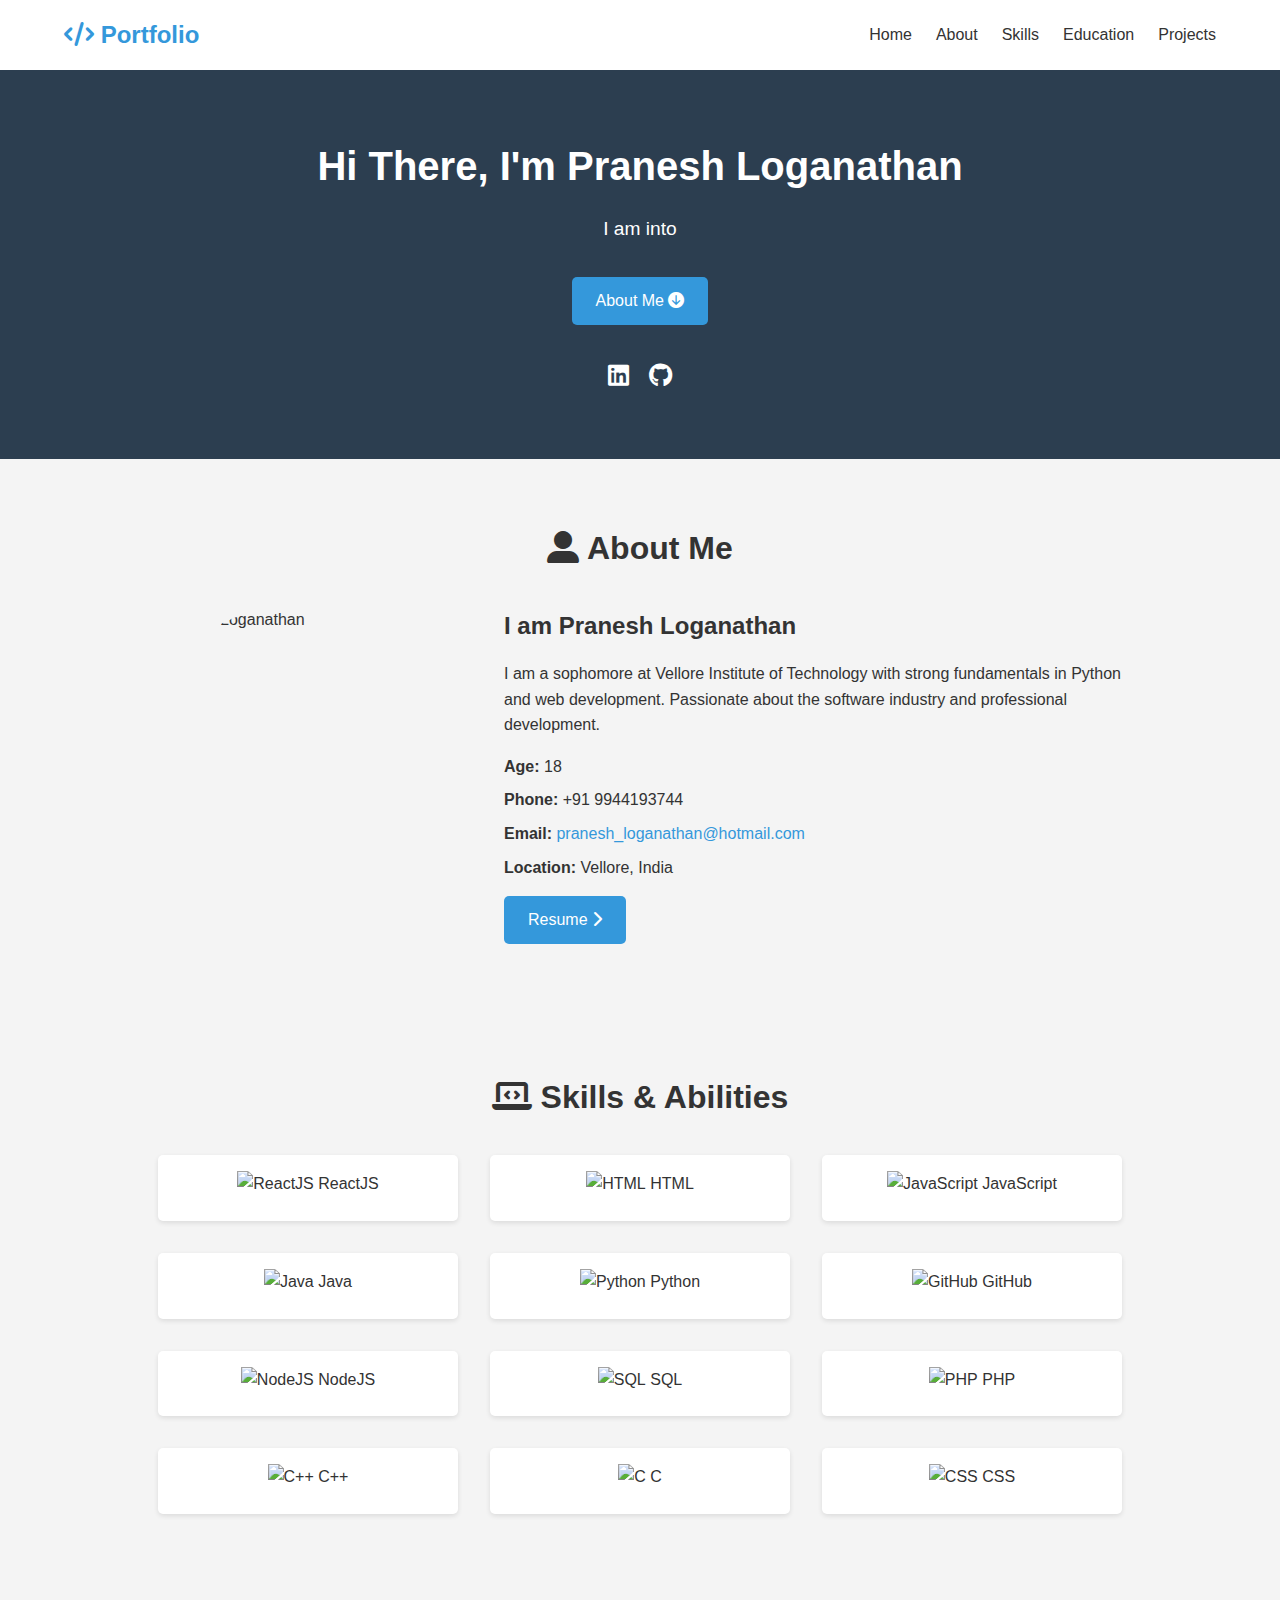
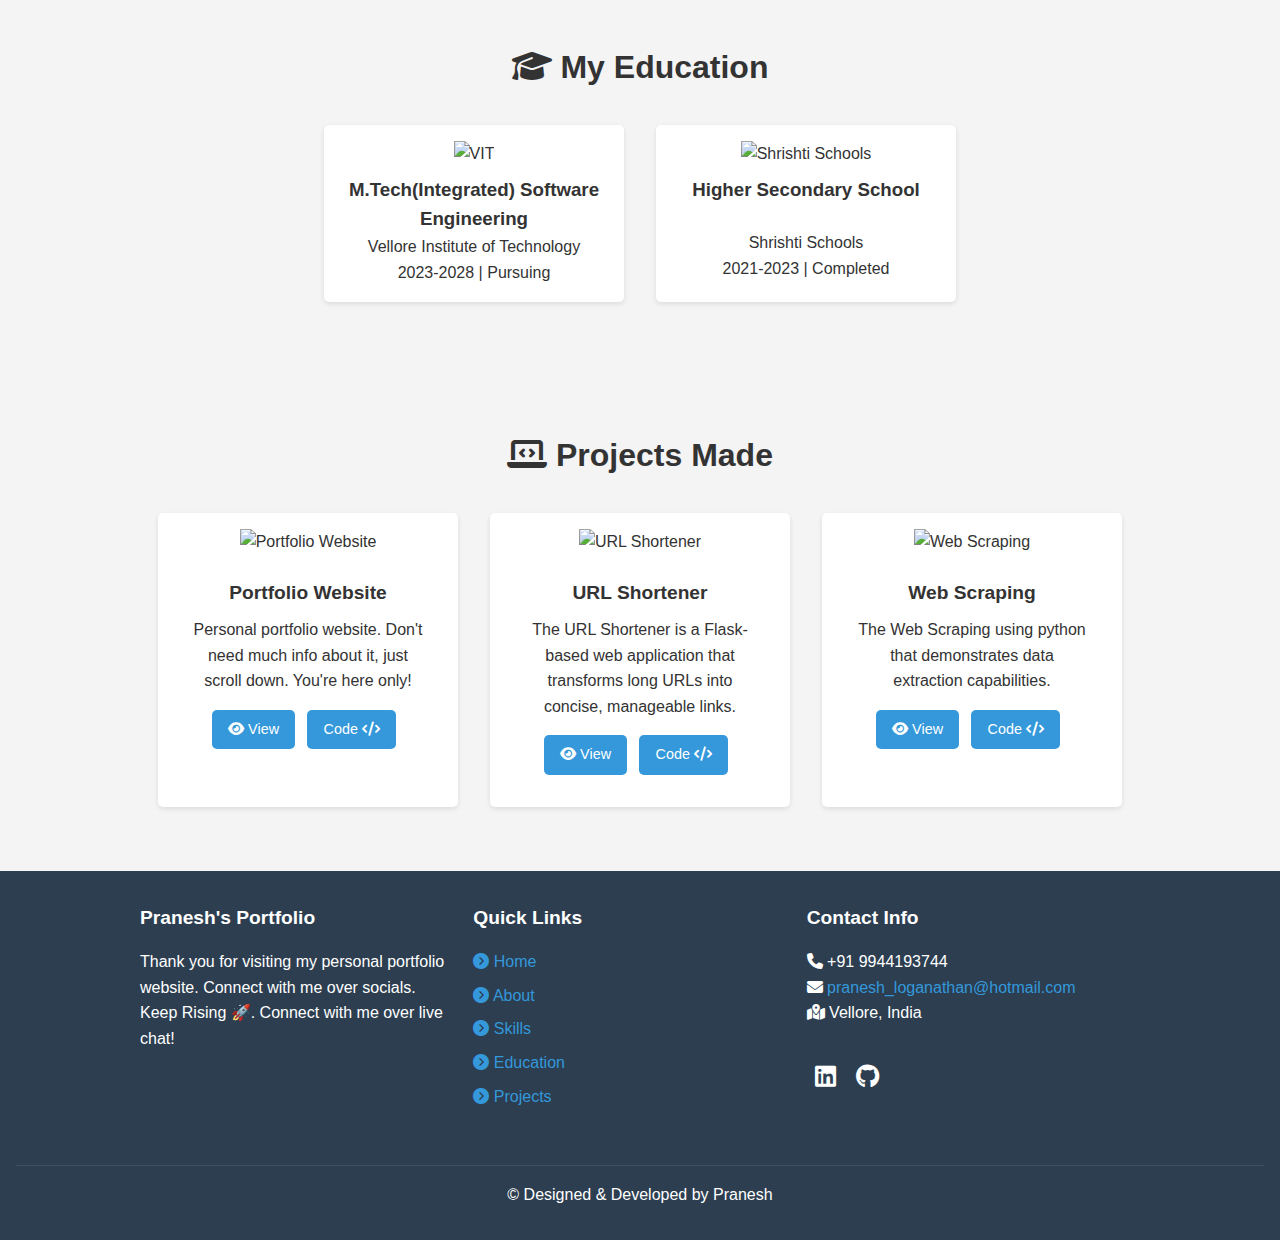
==== portfolio.html @ a14c081e "Add files via upload" ====
<!DOCTYPE html>
<html lang="en">
<head>
    <meta charset="UTF-8">
    <meta name="viewport" content="width=device-width, initial-scale=1.0">
    <title>Pranesh Loganathan | Portfolio</title>
    <meta name="description" content="Welcome to Pranesh's Portfolio. Full-Stack Web Developer and Software Engineering student at VIT">
    <link rel="stylesheet" href="https://cdnjs.cloudflare.com/ajax/libs/font-awesome/6.4.0/css/all.min.css">
    <link rel="shortcut icon" href="assets/images/favicon.jpg" type="image/x-png">
    <style>
        :root {
            --primary-color: #3498db;
            --secondary-color: #2c3e50;
            --text-color: #333;
            --background-color: #f4f4f4;
        }

        * {
            margin: 0;
            padding: 0;
            box-sizing: border-box;
        }

        body {
            font-family: 'Arial', sans-serif;
            line-height: 1.6;
            color: var(--text-color);
            background-color: var(--background-color);
        }

        a {
            text-decoration: none;
            color: var(--primary-color);
        }

        .navbar {
            display: flex;
            justify-content: space-between;
            align-items: center;
            padding: 1rem 5%;
            background-color: #fff;
            box-shadow: 0 2px 5px rgba(0,0,0,0.1);
        }

        .logo {
            font-size: 1.5rem;
            font-weight: bold;
            color: var(--primary-color);
        }

        .nav-menu {
            display: flex;
            list-style: none;
        }

        .nav-menu li {
            margin-left: 1.5rem;
        }

        .nav-link {
            color: var(--text-color);
            transition: color 0.3s ease;
        }

        .nav-link:hover {
            color: var(--primary-color);
        }

        .menu-toggle {
            display: none;
        }

        .hero {
            background-color: var(--secondary-color);
            color: #fff;
            text-align: center;
            padding: 4rem 1rem;
        }

        .hero h1 {
            font-size: 2.5rem;
            margin-bottom: 1rem;
        }

        .hero p {
            font-size: 1.2rem;
            margin-bottom: 2rem;
        }

        .btn {
            display: inline-block;
            background-color: var(--primary-color);
            color: #fff;
            padding: 0.7rem 1.5rem;
            border-radius: 5px;
            transition: background-color 0.3s ease;
        }

        .btn:hover {
            background-color: #2980b9;
        }

        .social-icons {
            margin-top: 2rem;
        }

        .social-icons a {
            color: #fff;
            font-size: 1.5rem;
            margin: 0 0.5rem;
            transition: color 0.3s ease;
        }

        .social-icons a:hover {
            color: var(--primary-color);
        }

        .about, .skills, .education, .projects {
            padding: 4rem 1rem;
        }

        .section-title {
            text-align: center;
            font-size: 2rem;
            margin-bottom: 2rem;
        }

        .about-content, .skills-container, .education-container, .projects-container {
            display: flex;
            flex-wrap: wrap;
            justify-content: center;
            gap: 2rem;
            max-width: 1000px;
            margin: 0 auto;
        }

        .profile-image {
            width: 300px;
            height: 300px;
            object-fit: cover;
            border-radius: 50%;
            margin-right: 2rem;
        }

        .about-text {
            flex: 1;
            min-width: 300px;
        }

        .about-text h3 {
            font-size: 1.5rem;
            margin-bottom: 1rem;
        }

        .personal-info {
            margin: 1rem 0;
        }

        .personal-info p {
            margin-bottom: 0.5rem;
        }

        .skill-item, .education-item, .project-item {
            text-align: center;
            background-color: #fff;
            border-radius: 5px;
            box-shadow: 0 2px 5px rgba(0,0,0,0.1);
            padding: 1rem;
            width: 300px;
        }

        .skill-item img, .education-item img, .project-item img {
            width: 80px;
            height: 80px;
            object-fit: contain;
            margin-bottom: 0.5rem;
        }

        .education-item img, .project-item img {
            width: 100%;
            height: 150px;
            object-fit: cover;
        }

        .project-info {
            padding: 1rem;
        }

        .project-info h3 {
            font-size: 1.2rem;
            margin-bottom: 0.5rem;
        }

        .project-links {
            margin-top: 1rem;
        }

        .project-links .btn {
            font-size: 0.9rem;
            padding: 0.5rem 1rem;
            margin-right: 0.5rem;
        }

        .footer {
            background-color: var(--secondary-color);
            color: #fff;
            padding: 2rem 1rem;
        }

        .footer-content {
            display: flex;
            flex-wrap: wrap;
            justify-content: space-between;
            max-width: 1000px;
            margin: 0 auto;
        }

        .footer-section {
            flex: 1;
            margin-bottom: 1rem;
            min-width: 250px;
        }

        .footer-section h3 {
            font-size: 1.2rem;
            margin-bottom: 1rem;
        }

        .footer-section ul {
            list-style: none;
        }

        .footer-section ul li {
            margin-bottom: 0.5rem;
        }

        .footer-bottom {
            text-align: center;
            margin-top: 2rem;
            padding-top: 1rem;
            border-top: 1px solid rgba(255,255,255,0.1);
        }

        .scroll-top-btn {
            position: fixed;
            bottom: 20px;
            right: 20px;
            background-color: var(--primary-color);
            color: #fff;
            width: 40px;
            height: 40px;
            border-radius: 50%;
            display: flex;
            justify-content: center;
            align-items: center;
            font-size: 1.5rem;
            opacity: 0;
            visibility: hidden;
            transition: opacity 0.3s, visibility 0.3s;
        }

        .scroll-top-btn.show {
            opacity: 1;
            visibility: visible;
        }

        @media (max-width: 768px) {
            .menu-toggle {
                display: block;
                cursor: pointer;
            }

            .menu-toggle .bar {
                display: block;
                width: 25px;
                height: 3px;
                background-color: var(--text-color);
                margin: 5px auto;
                transition: all 0.3s ease-in-out;
            }

            .nav-menu {
                position: fixed;
                left: -100%;
                top: 5rem;
                flex-direction: column;
                background-color: #fff;
                width: 100%;
                text-align: center;
                transition: 0.3s;
                box-shadow: 0 10px 27px rgba(0, 0, 0, 0.05);
            }

            .nav-menu.active {
                left: 0;
            }

            .nav-menu li {
                margin: 2.5rem 0;
            }

            .about-content {
                flex-direction: column;
                text-align: center;
            }

            .profile-image {
                margin-right: 0;
                margin-bottom: 2rem;
            }
        }
    </style>
</head>
<body>
    <header>
        <nav class="navbar">
            <a href="/" class="logo"><i class="fa-solid fa-code"></i> Portfolio</a>
            <div class="menu-toggle" id="mobile-menu">
                <span class="bar"></span>
                <span class="bar"></span>
                <span class="bar"></span>
            </div>
            <ul class="nav-menu">
                <li><a href="#home" class="nav-link">Home</a></li>
                <li><a href="#about" class="nav-link">About</a></li>
                <li><a href="#skills" class="nav-link">Skills</a></li>
                <li><a href="#education" class="nav-link">Education</a></li>
                <li><a href="#projects" class="nav-link">Projects</a></li>
            </ul>
        </nav>
    </header>

    <main>
        <section id="home" class="hero">
            <div class="hero-content">
                <h1>Hi There, I'm Pranesh Loganathan</h1>
                <p>I am into <span id="typing-text"></span></p>
                <a href="#about" class="btn">About Me <i class="fas fa-arrow-circle-down"></i></a>
                <div class="social-icons">
                    <a href="https://www.linkedin.com/in/pranesh-loganathan/" target="_blank" rel="noopener noreferrer"><i class="fab fa-linkedin"></i></a>
                    <a href="https://github.com/pranesh-loganathan" target="_blank" rel="noopener noreferrer"><i class="fab fa-github"></i></a>
                </div>
            </div>
        </section>

        <section id="about" class="about">
            <h2 class="section-title"><i class="fas fa-user-alt"></i> About <span>Me</span></h2>
            <div class="about-content">
                <img src="assets/images/favicon.jpg" alt="Pranesh Loganathan" class="profile-image">
                <div class="about-text">
                    <h3>I am Pranesh Loganathan</h3>
                    <p>I am a sophomore at Vellore Institute of Technology with strong fundamentals in Python and web development. Passionate about the software industry and professional development.</p>
                    <div class="personal-info">
                        <p><strong>Age:</strong> 18</p>
                        <p><strong>Phone:</strong> +91 9944193744</p>
                        <p><strong>Email:</strong> <a href="mailto:pranesh_loganathan@hotmail.com">pranesh_loganathan@hotmail.com</a></p>
                        <p><strong>Location:</strong> Vellore, India</p>
                    </div>
                    <a href="#" class="btn" target="_blank">Resume <i class="fas fa-chevron-right"></i></a>
                </div>
            </div>
        </section>

        <section id="skills" class="skills">
            <h2 class="section-title"><i class="fas fa-laptop-code"></i> Skills & <span>Abilities</span></h2>
            <div class="skills-container">
                <div class="skill-item">
                    <img src="assets/images/skills/icons8-react-100.png" alt="ReactJS">
                    <span>ReactJS</span>
                </div>
                <div class="skill-item">
                    <img src="assets/images/skills/html.png" alt="HTML">
                    <span>HTML</span>
                </div>
                <div class="skill-item">
                    <img src="assets/images/skills/javascript.png" alt="JavaScript">
                    <span>JavaScript</span>
                </div>
                <div class="skill-item">
                    <img src="assets/images/skills/java.png" alt="Java">
                    <span>Java</span>
                </div>
                <div class="skill-item">
                    <img src="assets/images/skills/python.png" alt="Python">
                    <span>Python</span>
                </div>
                <div class="skill-item">
                    <img src="assets/images/skills/github.png" alt="GitHub">
                    <span>GitHub</span>
                </div>
                <div class="skill-item">
                    <img src="assets/images/skills/nodejs.png" alt="NodeJS">
                    <span>NodeJS</span>
                </div>
                <div class="skill-item">
                    <img src="assets/images/skills/sql.png" alt="SQL">
                    <span>SQL</span>
                </div>
                <div class="skill-item">
                    <img src="assets/images/skills/php.png" alt="PHP">
                    <span>PHP</span>
                </div>
                <div class="skill-item">
                    <img src="assets/images/skills/C++.png" alt="C++">
                    <span>C++</span>
                </div>
                <div class="skill-item">
                    <img src="assets/images/skills/C.png" alt="C">
                    <span>C</span>
                </div>
                <div class="skill-item">
                    <img src="assets/images/skills/css.png" alt="CSS">
                    <span>CSS</span>
                </div>
            </div>
        </section>

        <section id="education" class="education">
            <h2 class="section-title"><i class="fas fa-graduation-cap"></i> My <span>Education</span></h2>
            <div class="education-container">
                <div class="education-item">
                    <img src="assets/images/educat/vit.jpg" alt="VIT">
                    <div class="education-info">
                        <h3>M.Tech(Integrated) Software Engineering</h3>
                        <p>Vellore Institute of Technology</p>
                        <p>2023-2028 | Pursuing</p>
                    </div>
                </div>
                <div class="education-item">
                    <img src="assets/images/educat/school.jpg" alt="Shrishti Schools">
                    <div class="education-info">
                        <h3>Higher Secondary School</h3>
                        <br>
                        <p>Shrishti Schools</p>
                        <p>2021-2023 | Completed</p>
                    </div>
                </div>
            </div>
        </section>

        <section id="projects" class="projects">
            <h2 class="section-title"><i class="fas fa-laptop-code"></i> Projects <span>Made</span></h2>
            <div class="projects-container">
                <div class="project-item">
                    <img src="assets/images/projects/Portfolio.png" alt="Portfolio Website">
                    <div class="project-info">
                        <h3>Portfolio Website</h3>
                        <p>Personal portfolio website. Don't need much info about it, just scroll down. You're here only!</p>
                        <div class="project-links">
                            <a href="#" class="btn" target="_blank"><i class="fas fa-eye"></i> View</a>
                            <a href="#" class="btn" target="_blank">Code <i class="fas fa-code"></i></a>
                        </div>
                    </div>
                </div>
                <div class="project-item">
                    <img src="assets/images/projects/url.png" alt="URL Shortener">
                    <div class="project-info">
                        <h3>URL Shortener</h3>
                        <p>The URL Shortener is a Flask-based web application that transforms long URLs into concise, manageable links.</p>
                        <div class="project-links">
                            <a href="https://aicma.co.in/" class="btn" target="_blank"><i class="fas fa-eye"></i> View</a>
                            <a href="#" class="btn" target="_blank">Code <i class="fas fa-code"></i></a>
                        </div>
                    </div>
                </div>
                <div class="project-item">
                    <img src="assets/images/projects/web.png" alt="Web Scraping">
                    <div class="project-info">
                        <h3>Web Scraping</h3>
                        <p>The Web Scraping using python that demonstrates  data extraction capabilities.</p>
                        <div class="project-links">
                            <a href="https://moderntek.co.in/" class="btn" target="_blank"><i class="fas fa-eye"></i> View</a>
                            <a href="#" class="btn" target="_blank">Code <i class="fas fa-code"></i></a>
                        </div>
                    </div>
                </div>
            </div>
        </section>
    </main>

    <footer class="footer">
        <div class="footer-content">
            <div class="footer-section">
                <h3>Pranesh's Portfolio</h3>
                <p>Thank you for visiting my personal portfolio website. Connect with me over socials. <br> Keep Rising 🚀. Connect with me over live chat!</p>
            </div>
            <div class="footer-section">
                <h3>Quick Links</h3>
                <ul>
                    <li><a href="#home"><i class="fas fa-chevron-circle-right"></i> Home</a></li>
                    <li><a href="#about"><i class="fas fa-chevron-circle-right"></i> About</a></li>
                    <li><a href="#skills"><i class="fas fa-chevron-circle-right"></i> Skills</a></li>
                    <li><a href="#education"><i class="fas fa-chevron-circle-right"></i> Education</a></li>
                    <li><a href="#projects"><i class="fas fa-chevron-circle-right"></i> Projects</a></li>
                </ul>
            </div>
            <div class="footer-section">
                <h3>Contact Info</h3>
                <p><i class="fas fa-phone"></i> +91 9944193744</p>
                <p><i class="fas fa-envelope"></i> <a href="mailto:pranesh_loganathan@hotmail.com">pranesh_loganathan@hotmail.com</a></p>
                <p><i class="fas fa-map-marked-alt"></i> Vellore, India</p>
                <div class="social-icons">
                    <a href="https://www.linkedin.com/in/pranesh-loganathan/" target="_blank" rel="noopener noreferrer"><i class="fab fa-linkedin"></i></a>
                    <a href="https://github.com/pranesh-loganathan" target="_blank" rel="noopener noreferrer"><i class="fab fa-github"></i></a>
                </div>
            </div>
        </div>
        <div class="footer-bottom">
            <p>&copy; Designed & Developed by Pranesh</p>
        </div>
    </footer>

    <a href="#home" class="scroll-top-btn" id="scroll-top" aria-label="Scroll to top">
        <i class="fas fa-angle-up"></i>
    </a>

    <script src="https://cdnjs.cloudflare.com/ajax/libs/typed.js/2.0.12/typed.min.js"></script>
    <script>
        // Typing animation
        const typed = new Typed('#typing-text', {
            strings: ['Web Development', 'Python', 'Software Engineering'],
            typeSpeed: 100,
            backSpeed: 50,
            loop: true
        });

// Mobile menu toggle
        const mobileMenu = document.querySelector('#mobile-menu');
        const navMenu = document.querySelector('.nav-menu');

        mobileMenu.addEventListener('click', () => {
            mobileMenu.classList.toggle('active');
            navMenu.classList.toggle('active');
        });

// Close mobile menu when clicking a nav link
        document.querySelectorAll('.nav-link').forEach(link => {
            link.addEventListener('click', () => {
                mobileMenu.classList.remove('active');
                navMenu.classList.remove('active');
            });
        });

// Scroll to top button
        const scrollTopBtn = document.querySelector('#scroll-top');

        window.addEventListener('scroll', () => {
            if (window.pageYOffset > 100) {
                scrollTopBtn.classList.add('show');
            } else {
                scrollTopBtn.classList.remove('show');
            }
        });

        scrollTopBtn.addEventListener('click', (e) => {
            e.preventDefault();
            window.scrollTo({ top: 0, behavior: 'smooth' });
        });
// Smooth scrolling for anchor links
        document.querySelectorAll('a[href^="#"]').forEach(anchor => {
            anchor.addEventListener('click', function (e) {
                e.preventDefault();
                document.querySelector(this.getAttribute('href')).scrollIntoView({
                    behavior: 'smooth'
                });
            });
        });
    </script>
</body>
</html>
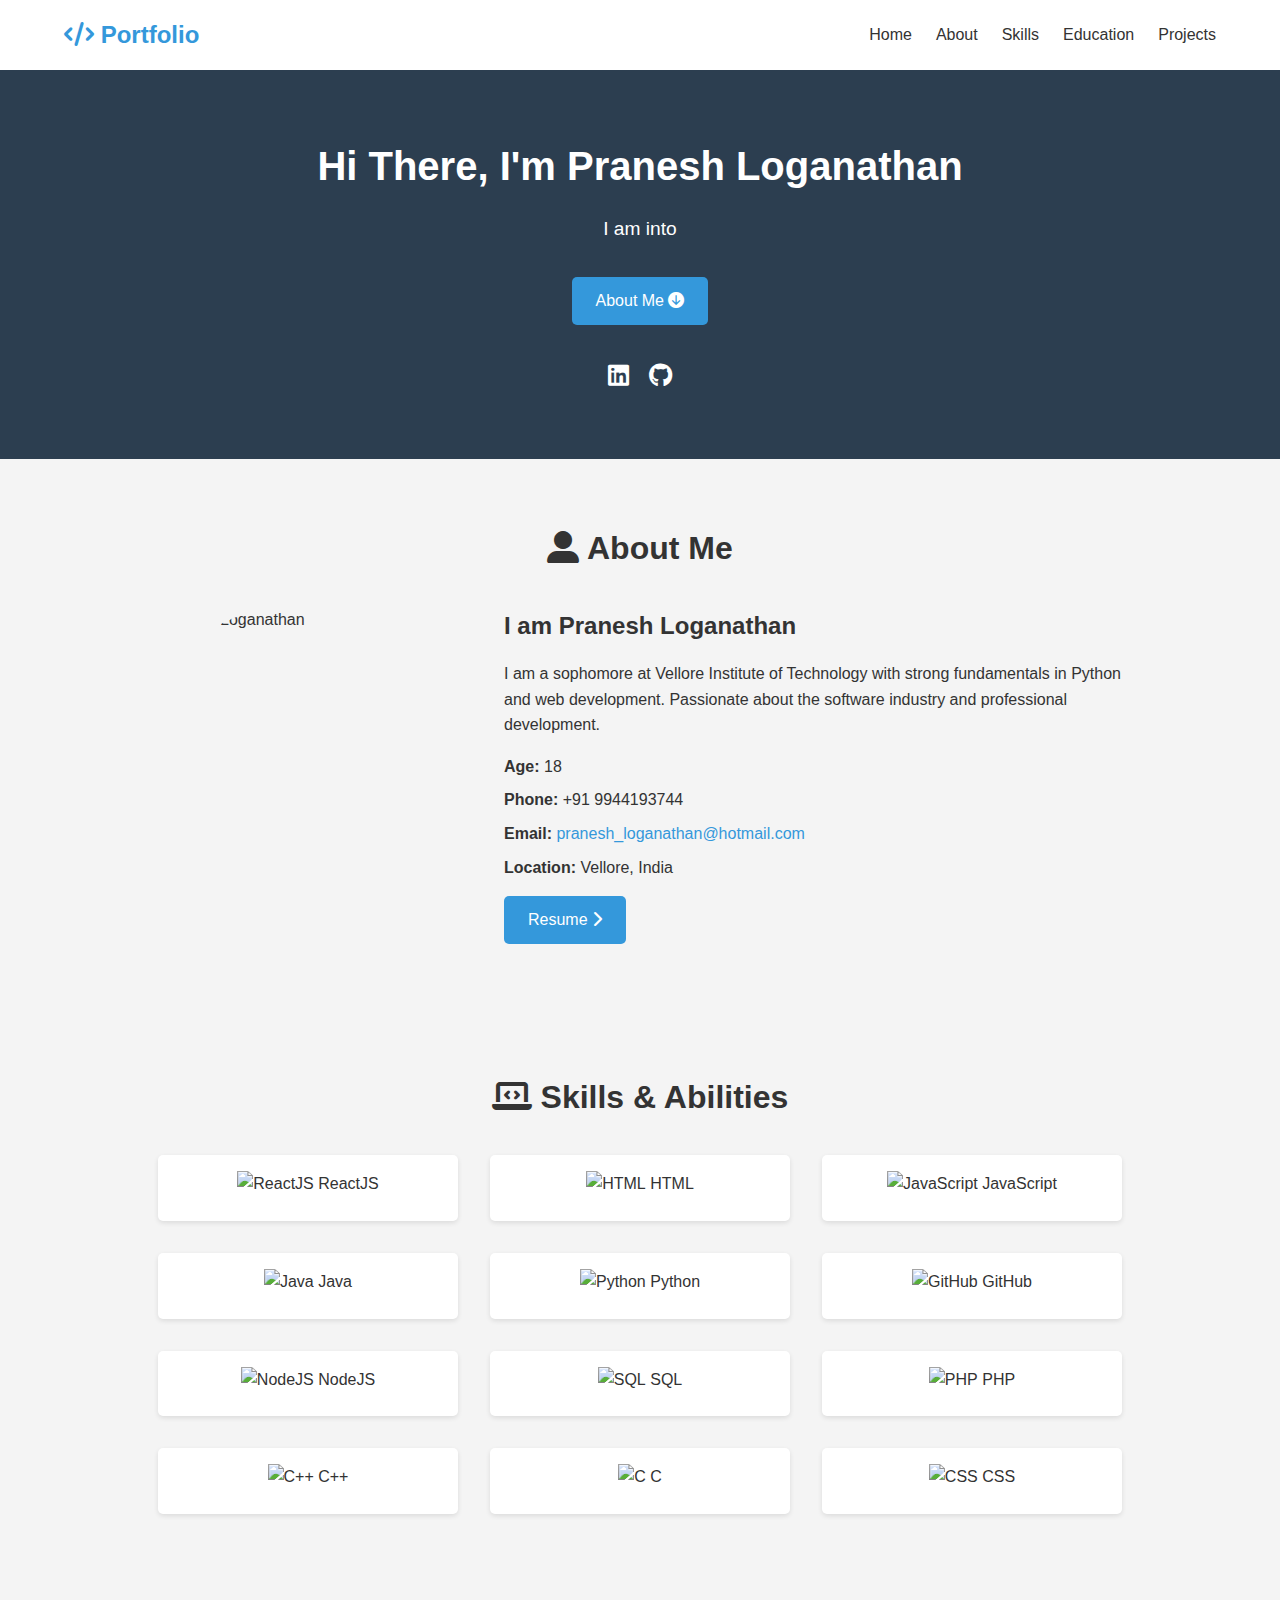
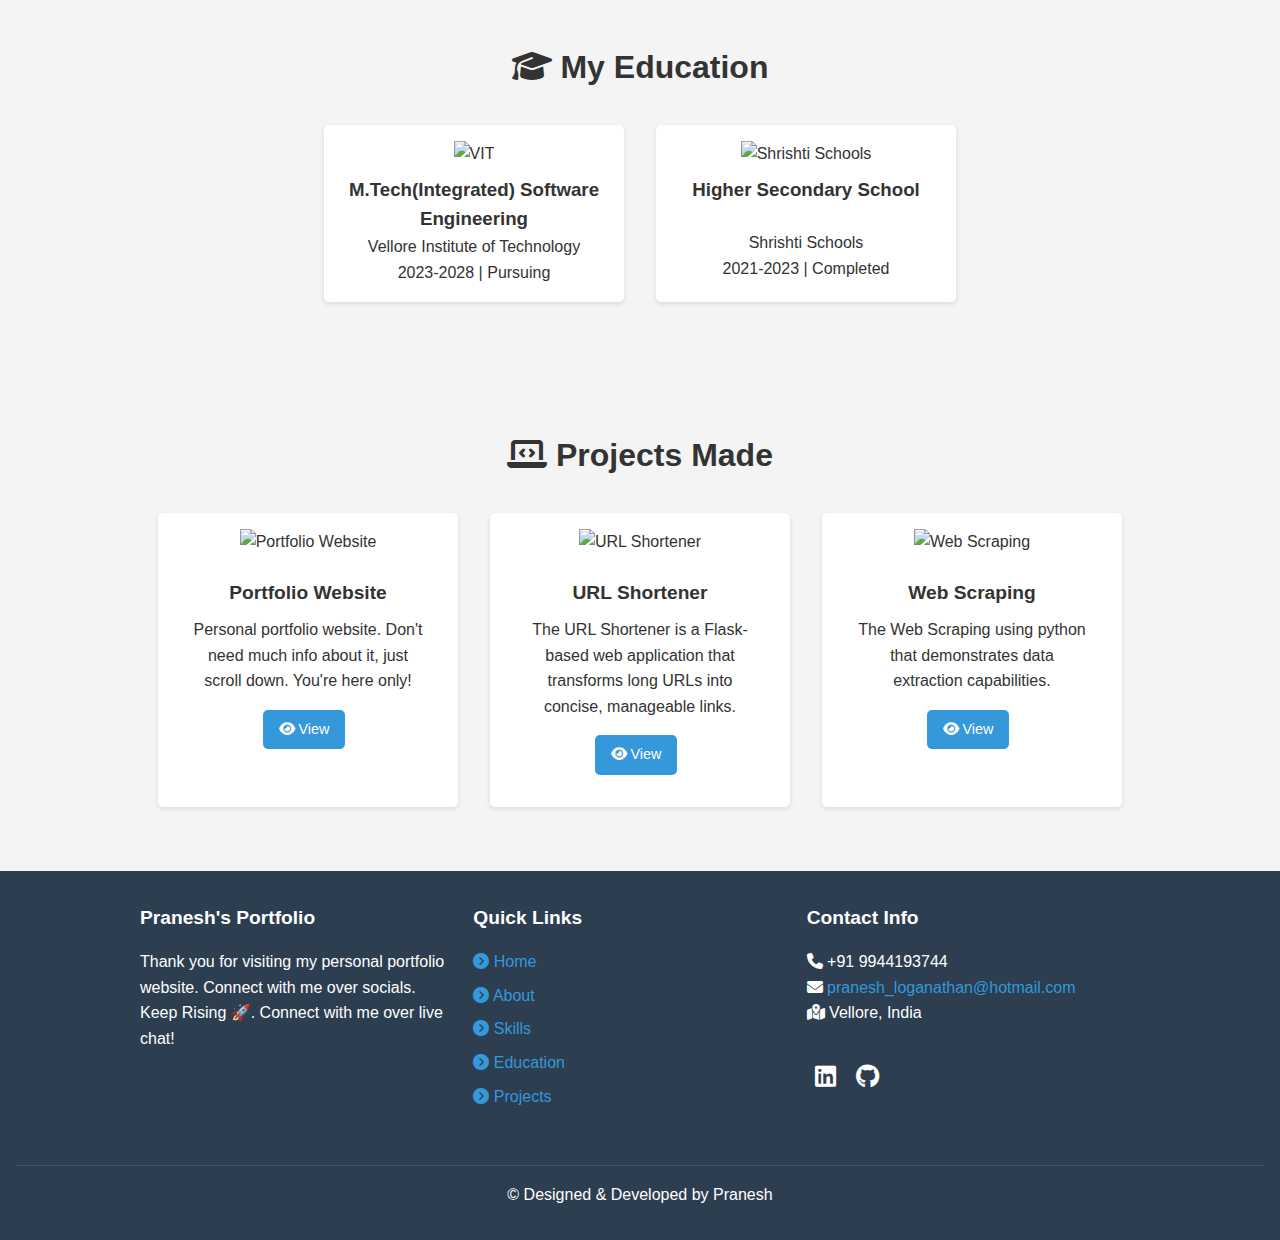
==== commit b59599e9: "portfolio.html" ====
--- a/portfolio.html
+++ b/portfolio.html
@@ -447,8 +447,9 @@
                         <h3>Portfolio Website</h3>
                         <p>Personal portfolio website. Don't need much info about it, just scroll down. You're here only!</p>
                         <div class="project-links">
+                            <center>
                             <a href="#" class="btn" target="_blank"><i class="fas fa-eye"></i> View</a>
-                            <a href="#" class="btn" target="_blank">Code <i class="fas fa-code"></i></a>
+                            </center>
                         </div>
                     </div>
                 </div>
@@ -458,8 +459,9 @@
                         <h3>URL Shortener</h3>
                         <p>The URL Shortener is a Flask-based web application that transforms long URLs into concise, manageable links.</p>
                         <div class="project-links">
-                            <a href="https://aicma.co.in/" class="btn" target="_blank"><i class="fas fa-eye"></i> View</a>
-                            <a href="#" class="btn" target="_blank">Code <i class="fas fa-code"></i></a>
+                        <center>
+                            <a href="https://github.com/pranesh-loganathan/URL-Shortener.git" class="btn" target="_blank"><i class="fas fa-eye"></i> View</a>
+                        </center>
                         </div>
                     </div>
                 </div>
@@ -469,8 +471,9 @@
                         <h3>Web Scraping</h3>
                         <p>The Web Scraping using python that demonstrates  data extraction capabilities.</p>
                         <div class="project-links">
-                            <a href="https://moderntek.co.in/" class="btn" target="_blank"><i class="fas fa-eye"></i> View</a>
-                            <a href="#" class="btn" target="_blank">Code <i class="fas fa-code"></i></a>
+                            <center>
+                            <a href="https://github.com/pranesh-loganathan/WebScraping.git" class="btn" target="_blank"><i class="fas fa-eye"></i> View</a>
+                            </center>
                         </div>
                     </div>
                 </div>
@@ -567,4 +570,4 @@
         });
     </script>
 </body>
-</html>+</html>
